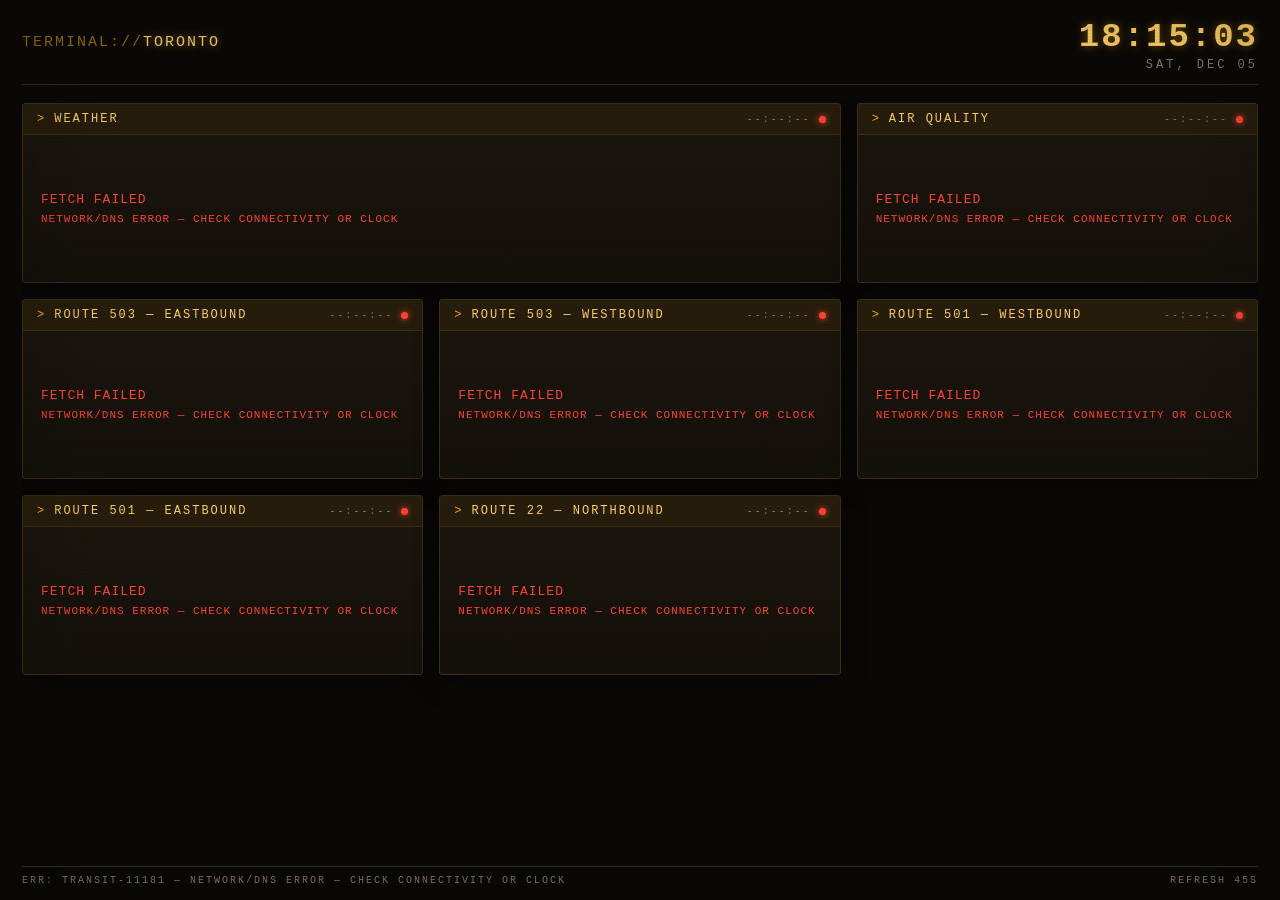
==== index.html @ 84bd6198 "Testing with working setup steps and updated widgets" ====
<!DOCTYPE html>
<html lang="en">
<head>
<meta charset="UTF-8">
<meta name="viewport" content="width=device-width, initial-scale=1.0, user-scalable=no">
<title>TERMINAL://DASHBOARD</title>
<link rel="stylesheet" href="css/style.css">
</head>
<body>

  <div class="crt-overlay"></div>

  <header class="topbar">
    <div>
      <div class="brand">TERMINAL://<span class="city" id="brand-city">DASHBOARD</span></div>
    </div>
    <div class="clock-wrap">
      <div class="clock"><span id="clock-time">00:00:00</span></div>
      <div class="date" id="clock-date">MON JAN 01</div>
    </div>
  </header>

  <main class="grid" id="widget-grid"></main>

  <footer class="statusbar">
    <span id="status-left">SYS OK</span>
    <span id="status-right">REFRESH 45s</span>
  </footer>

  <script src="js/config.js"></script>
  <script src="js/clock.js"></script>
  <script src="js/widget-engine.js"></script>
  <script src="js/widgets/weather.js"></script>
  <script src="js/widgets/air-quality.js"></script>
  <script src="js/widgets/transit.js"></script>
  <script src="js/bootstrap.js"></script>
</body>
</html>
---- css/style.css ----
/* ============================================================
   CONFIG-DRIVEN KIOSK DASHBOARD — styles
   Widget-specific internals are grouped by widget below the
   shared card/grid rules. Add a new widget's CSS in its own
   section rather than overloading an existing one.
   ============================================================ */

:root{
  --bg:            #0a0806;
  --bg-panel:      #14100a;
  --bg-panel-2:    #1b150d;
  --border:        #3d2f14;
  --border-bright: #6b4f18;
  --amber:         #ffb000;
  --amber-bright:  #ffd166;
  --amber-dim:     #9c6d00;
  --text:          #e8dcc4;
  --text-dim:      #8a7c60;
  --red:           #ff4433;
  --font: ui-monospace, "Cascadia Code", "JetBrains Mono", "Segoe UI Mono",
          Consolas, "Liberation Mono", Menlo, monospace;
}

*{ box-sizing: border-box; }

html, body{
  margin:0; padding:0; width:100%; height:100%;
  background: var(--bg);
  color: var(--text);
  font-family: var(--font);
  overflow: hidden;
  -webkit-user-select: none; user-select: none;
}

body{
  display:flex; flex-direction:column;
  padding: 18px 22px 14px;
  position: relative;
}

/* subtle CRT scanline + vignette overlay, purely atmospheric */
.crt-overlay{
  position:fixed; inset:0; pointer-events:none; z-index:50;
  background:
    repeating-linear-gradient(
      to bottom,
      rgba(0,0,0,0.16) 0px,
      rgba(0,0,0,0.16) 1px,
      transparent 1px,
      transparent 3px
    );
  mix-blend-mode: multiply;
  opacity: 0.35;
}
.crt-overlay::after{
  content:"";
  position:absolute; inset:0;
  box-shadow: inset 0 0 140px rgba(0,0,0,0.75);
}

/* ---------- top bar ---------- */
.topbar{
  display:flex; align-items:baseline; justify-content:space-between;
  border-bottom: 1px solid var(--border);
  padding-bottom: 12px; margin-bottom: 18px;
  flex-shrink:0;
}
.brand{
  font-size: 15px; letter-spacing: 2px; color: var(--amber-dim);
  text-transform: uppercase;
}
.brand .city{ color: var(--amber-bright); text-shadow: 0 0 8px rgba(255,209,102,0.5); }

.clock-wrap{ text-align:right; }
.clock{
  font-size: 34px; font-weight: 600; letter-spacing: 2px;
  color: var(--amber-bright);
  text-shadow: 0 0 10px rgba(255,176,0,0.45);
}
@keyframes blink{ 50%{ opacity:0; } }
.date{
  font-size: 12px; letter-spacing: 3px; color: var(--text-dim);
  text-transform: uppercase; margin-top: 2px;
}

/* ---------- widget grid ---------- */
.grid{
  flex: 1;
  display: grid;
  grid-template-columns: repeat(auto-fill, minmax(300px, 1fr));
  grid-auto-rows: minmax(180px, auto);
  gap: 16px;
  align-content:start;
  overflow: hidden;
}

.card{
  background: linear-gradient(180deg, var(--bg-panel-2), var(--bg-panel));
  border: 1px solid var(--border);
  border-radius: 3px;
  display:flex; flex-direction:column;
  overflow:hidden;
  box-shadow: 0 0 0 1px rgba(0,0,0,0.4), 0 8px 24px rgba(0,0,0,0.35);
}
.card[data-span="2"]{ grid-column: span 2; }
.card[data-span="3"]{ grid-column: span 3; }

.card-titlebar{
  display:flex; align-items:center; gap:8px;
  padding: 8px 14px;
  background: rgba(255,176,0,0.05);
  border-bottom: 1px solid var(--border);
  font-size: 12px; letter-spacing: 2px; text-transform: uppercase;
  color: var(--amber-dim);
}
.card-titlebar .prompt{ color: var(--amber); }
.card-titlebar .title{
  color: var(--amber-bright); flex-shrink:1; min-width:0;
  overflow:hidden; text-overflow:ellipsis; white-space:nowrap;
}
.card-titlebar .spacer{ flex:1; }
.status-dot{
  width:7px; height:7px; border-radius:50%;
  background: var(--text-dim);
  box-shadow: 0 0 6px currentColor;
  flex-shrink:0;
}
.status-dot.online{ background: var(--amber-bright); color: var(--amber-bright); }
.status-dot.stale{ background: var(--red); color: var(--red); animation: blink 1.4s steps(1) infinite; }
.updated{ font-size: 10px; color: var(--text-dim); white-space:nowrap; }

.card-body{
  flex:1; padding: 16px 18px;
  display:flex; flex-direction:column; justify-content:center;
  overflow:hidden;
}

/* ---------- weather widget internals ---------- */
.wx-main{ display:flex; align-items:center; gap:22px; }
.wx-temp{
  font-size: 68px; font-weight: 700; color: var(--amber-bright);
  text-shadow: 0 0 14px rgba(255,176,0,0.4);
  line-height:1;
}
.wx-temp sup{ font-size: 26px; color: var(--amber-dim); }
.wx-info{ display:flex; flex-direction:column; gap:4px; }
.wx-cond{ font-size: 16px; letter-spacing:1px; text-transform:uppercase; color: var(--text); }
.wx-sub{ font-size: 12px; color: var(--text-dim); letter-spacing:0.5px; }
.wx-sub b{ color: var(--amber); font-weight:600; }

.wx-hourly{
  display:flex; gap:14px; margin-top:22px; padding-top:16px;
  border-top: 1px dashed var(--border);
}
.wx-hour{ flex:1; display:flex; flex-direction:column; align-items:center; gap:6px; }
.wx-hour .h-label{ font-size:10px; color: var(--text-dim); letter-spacing:1px; }
.wx-hour .h-bar-track{
  width:10px; height:60px; background: rgba(255,176,0,0.08);
  border:1px solid var(--border); border-radius:2px;
  display:flex; align-items:flex-end; overflow:hidden;
}
.wx-hour .h-bar{ width:100%; background: linear-gradient(180deg, var(--amber-bright), var(--amber-dim)); }
.wx-hour .h-temp{ font-size:11px; color: var(--amber); font-weight:600; }

/* ---------- air quality widget internals ---------- */
.aq-main{ display:flex; align-items:center; gap:22px; }
.aq-value{
  font-size: 60px; font-weight: 700; line-height:1;
  text-shadow: 0 0 14px rgba(255,176,0,0.35);
}
.aq-info{ display:flex; flex-direction:column; gap:4px; }
.aq-cond{ font-size: 14px; letter-spacing:1px; text-transform:uppercase; }
.aq-sub{ font-size: 12px; color: var(--text-dim); letter-spacing:0.5px; }
.aq-sub b{ color: var(--amber); font-weight:600; }

/* ---------- transit widget internals ---------- */
.tr-dest{
  font-size:11px; color: var(--text-dim); letter-spacing:0.5px;
  text-transform:uppercase; margin-bottom:10px;
}
.tr-alert{
  font-size:11px; color: var(--red); letter-spacing:0.5px;
  padding:6px 8px; margin-bottom:10px;
  border:1px solid var(--red); border-radius:2px;
  background: rgba(255,68,51,0.08);
}
.tr-list{ display:flex; flex-direction:column; gap:10px; }
.tr-arrival{
  display:flex; align-items:baseline; gap:10px;
  padding-bottom:8px; border-bottom:1px dashed var(--border);
}
.tr-arrival:last-child{ border-bottom:none; padding-bottom:0; }
.tr-mins{
  font-size:28px; font-weight:700; color:var(--amber-bright);
  text-shadow: 0 0 10px rgba(255,176,0,0.4);
  min-width:44px;
}
.tr-unit{ font-size:11px; letter-spacing:1px; color:var(--text-dim); text-transform:uppercase; }

.placeholder{ color: var(--text-dim); font-size: 13px; letter-spacing:1px; }
.placeholder.err{ color: var(--red); }

/* ---------- status bar ---------- */
.statusbar{
  flex-shrink:0; margin-top: 14px; padding-top: 8px;
  border-top: 1px solid var(--border);
  font-size: 10px; letter-spacing: 2px; color: var(--text-dim);
  text-transform: uppercase;
  display:flex; justify-content:space-between;
}
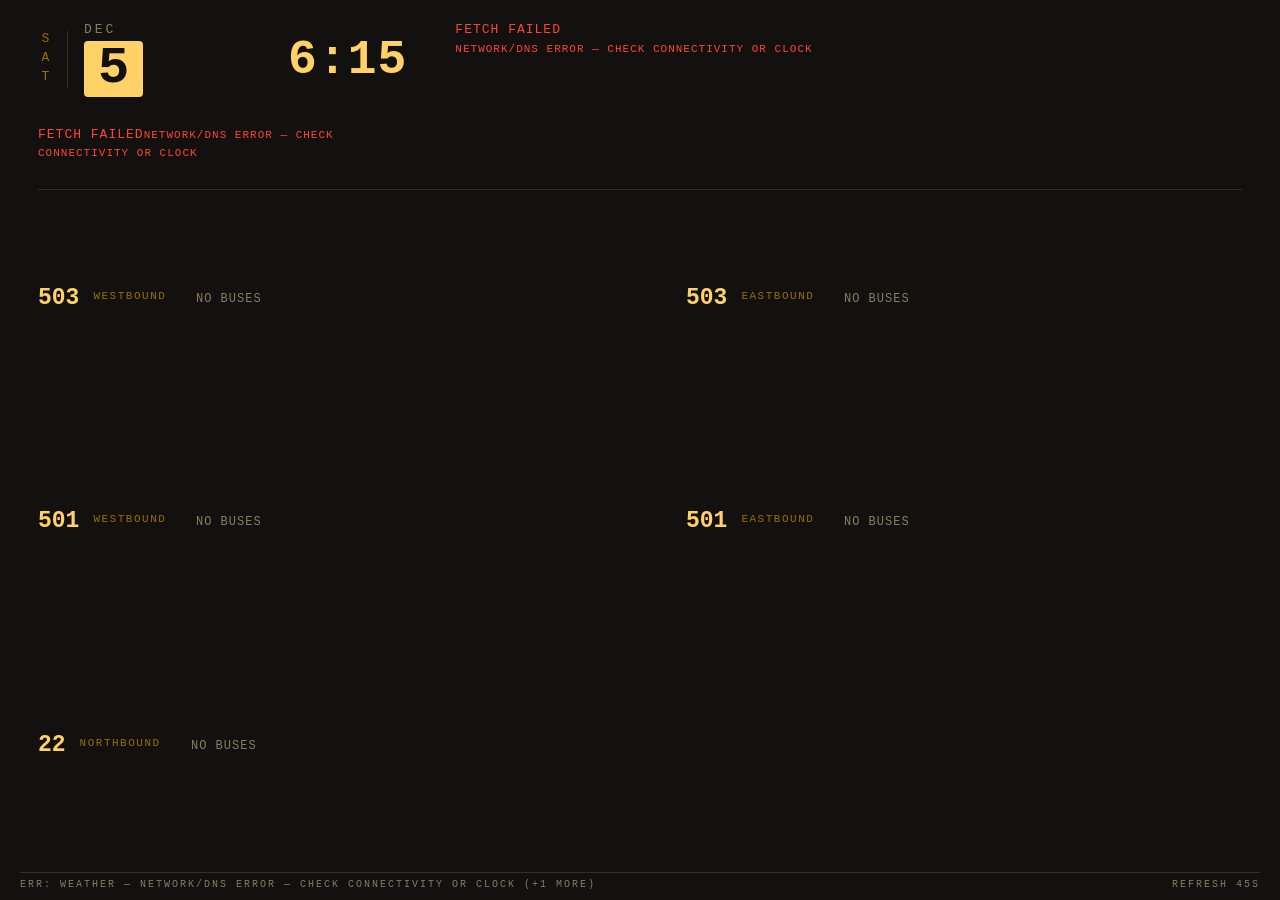
==== commit ccf06025: "Fixing up with new styles and layout" ====
--- a/index.html
+++ b/index.html
@@ -8,18 +8,6 @@
 </head>
 <body>
 
-  <div class="crt-overlay"></div>
-
-  <header class="topbar">
-    <div>
-      <div class="brand">TERMINAL://<span class="city" id="brand-city">DASHBOARD</span></div>
-    </div>
-    <div class="clock-wrap">
-      <div class="clock"><span id="clock-time">00:00:00</span></div>
-      <div class="date" id="clock-date">MON JAN 01</div>
-    </div>
-  </header>
-
   <main class="grid" id="widget-grid"></main>
 
   <footer class="statusbar">
@@ -28,10 +16,10 @@
   </footer>
 
   <script src="js/config.js"></script>
-  <script src="js/clock.js"></script>
   <script src="js/widget-engine.js"></script>
   <script src="js/widgets/weather.js"></script>
-  <script src="js/widgets/air-quality.js"></script>
+  <script src="js/widgets/weather-hourly.js"></script>
+  <script src="js/widgets/calendar.js"></script>
   <script src="js/widgets/transit.js"></script>
   <script src="js/bootstrap.js"></script>
 </body>
--- a/css/style.css
+++ b/css/style.css
@@ -5,206 +5,451 @@
    section rather than overloading an existing one.
    ============================================================ */
 
-:root{
-  --bg:            #0a0806;
-  --bg-panel:      #14100a;
-  --bg-panel-2:    #1b150d;
-  --border:        #3d2f14;
+:root {
+  --bg: #12110f;
+  --bg-panel: #171611;
+  --border: #3d2f14;
   --border-bright: #6b4f18;
-  --amber:         #ffb000;
-  --amber-bright:  #ffd166;
-  --amber-dim:     #9c6d00;
-  --text:          #e8dcc4;
-  --text-dim:      #8a7c60;
-  --red:           #ff4433;
+  --amber: #ffb000;
+  --amber-bright: #ffd166;
+  --amber-dim: #9c6d00;
+  --text: #e8dcc4;
+  --text-dim: #8a7c60;
+  --red: #ff4433;
   --font: ui-monospace, "Cascadia Code", "JetBrains Mono", "Segoe UI Mono",
-          Consolas, "Liberation Mono", Menlo, monospace;
-}
-
-*{ box-sizing: border-box; }
-
-html, body{
-  margin:0; padding:0; width:100%; height:100%;
+    Consolas, "Liberation Mono", Menlo, monospace;
+}
+
+* {
+  box-sizing: border-box;
+}
+
+html,
+body {
+  margin: 0;
+  padding: 0;
+  width: 100%;
+  height: 100%;
   background: var(--bg);
   color: var(--text);
   font-family: var(--font);
   overflow: hidden;
-  -webkit-user-select: none; user-select: none;
-}
-
-body{
-  display:flex; flex-direction:column;
-  padding: 18px 22px 14px;
+  -webkit-user-select: none;
+  user-select: none;
+}
+
+body {
+  display: flex;
+  flex-direction: column;
+  padding: 14px 20px 10px;
   position: relative;
 }
 
-/* subtle CRT scanline + vignette overlay, purely atmospheric */
-.crt-overlay{
-  position:fixed; inset:0; pointer-events:none; z-index:50;
-  background:
-    repeating-linear-gradient(
-      to bottom,
-      rgba(0,0,0,0.16) 0px,
-      rgba(0,0,0,0.16) 1px,
-      transparent 1px,
-      transparent 3px
-    );
-  mix-blend-mode: multiply;
-  opacity: 0.35;
-}
-.crt-overlay::after{
-  content:"";
-  position:absolute; inset:0;
-  box-shadow: inset 0 0 140px rgba(0,0,0,0.75);
-}
-
-/* ---------- top bar ---------- */
-.topbar{
-  display:flex; align-items:baseline; justify-content:space-between;
-  border-bottom: 1px solid var(--border);
-  padding-bottom: 12px; margin-bottom: 18px;
-  flex-shrink:0;
-}
-.brand{
-  font-size: 15px; letter-spacing: 2px; color: var(--amber-dim);
-  text-transform: uppercase;
-}
-.brand .city{ color: var(--amber-bright); text-shadow: 0 0 8px rgba(255,209,102,0.5); }
-
-.clock-wrap{ text-align:right; }
-.clock{
-  font-size: 34px; font-weight: 600; letter-spacing: 2px;
-  color: var(--amber-bright);
-  text-shadow: 0 0 10px rgba(255,176,0,0.45);
-}
-@keyframes blink{ 50%{ opacity:0; } }
-.date{
-  font-size: 12px; letter-spacing: 3px; color: var(--text-dim);
-  text-transform: uppercase; margin-top: 2px;
+@keyframes blink {
+  50% {
+    opacity: 0;
+  }
 }
 
 /* ---------- widget grid ---------- */
-.grid{
+/* fixed 3 columns, not auto-fill — the display is a single known
+   1024x600 size, not a responsive range, so the grid is defined to
+   match it exactly. 3 explicit rows: weather (row 1, col 1) stacks
+   over calendar (row 2, col 1); the hourly forecast fills the
+   remaining 2x1 area beside them (cols 2-3, spanning both rows); the
+   transit board gets everything left over (1fr) across the full
+   width. Each of these widgets is positioned explicitly by
+   [data-widget] below rather than relying on auto-flow order. */
+.grid {
   flex: 1;
   display: grid;
-  grid-template-columns: repeat(auto-fill, minmax(300px, 1fr));
-  grid-auto-rows: minmax(180px, auto);
-  gap: 16px;
-  align-content:start;
-  overflow: hidden;
-}
-
-.card{
-  background: linear-gradient(180deg, var(--bg-panel-2), var(--bg-panel));
-  border: 1px solid var(--border);
-  border-radius: 3px;
-  display:flex; flex-direction:column;
-  overflow:hidden;
-  box-shadow: 0 0 0 1px rgba(0,0,0,0.4), 0 8px 24px rgba(0,0,0,0.35);
-}
-.card[data-span="2"]{ grid-column: span 2; }
-.card[data-span="3"]{ grid-column: span 3; }
-
-.card-titlebar{
-  display:flex; align-items:center; gap:8px;
-  padding: 8px 14px;
-  background: rgba(255,176,0,0.05);
-  border-bottom: 1px solid var(--border);
-  font-size: 12px; letter-spacing: 2px; text-transform: uppercase;
+  grid-template-columns: repeat(3, 1fr);
+  grid-template-rows: auto auto 1fr;
+  gap: 12px;
+  align-content: start;
+  overflow: hidden;
+}
+
+.card[data-widget="calendar"] { grid-column: 1; grid-row: 1; }
+.card[data-widget="weather"] { grid-column: 1; grid-row: 2; }
+.card[data-widget="weather-hourly"] { grid-column: 2 / 4; grid-row: 1 / 3; }
+.card[data-widget="transit-list"] { grid-column: 1 / 4; grid-row: 3; }
+
+.card {
+  background: var(--bg-panel);
+  border-radius: 6px;
+  display: flex;
+  flex-direction: column;
+  overflow: hidden;
+}
+
+/* no border/background/title bar — content sits directly on the page
+   background */
+.card.card-bare {
+  background: none;
+  border: none;
+  box-shadow: none;
+}
+
+.card-titlebar {
+  display: flex;
+  align-items: center;
+  gap: 10px;
+  padding: 16px 18px 0;
+  font-size: 12px;
+  letter-spacing: 2px;
+  text-transform: uppercase;
   color: var(--amber-dim);
 }
-.card-titlebar .prompt{ color: var(--amber); }
-.card-titlebar .title{
-  color: var(--amber-bright); flex-shrink:1; min-width:0;
-  overflow:hidden; text-overflow:ellipsis; white-space:nowrap;
-}
-.card-titlebar .spacer{ flex:1; }
-.status-dot{
-  width:7px; height:7px; border-radius:50%;
+
+.card-titlebar .title {
+  color: var(--amber-bright);
+  flex-shrink: 1;
+  min-width: 0;
+  overflow: hidden;
+  text-overflow: ellipsis;
+  white-space: nowrap;
+}
+
+.card-titlebar .spacer {
+  flex: 1;
+}
+
+.status-dot {
+  width: 7px;
+  height: 7px;
+  border-radius: 50%;
   background: var(--text-dim);
   box-shadow: 0 0 6px currentColor;
-  flex-shrink:0;
-}
-.status-dot.online{ background: var(--amber-bright); color: var(--amber-bright); }
-.status-dot.stale{ background: var(--red); color: var(--red); animation: blink 1.4s steps(1) infinite; }
-.updated{ font-size: 10px; color: var(--text-dim); white-space:nowrap; }
-
-.card-body{
-  flex:1; padding: 16px 18px;
-  display:flex; flex-direction:column; justify-content:center;
-  overflow:hidden;
+  flex-shrink: 0;
+}
+
+.status-dot.online {
+  background: var(--amber-bright);
+  color: var(--amber-bright);
+}
+
+.status-dot.stale {
+  background: var(--red);
+  color: var(--red);
+  animation: blink 1.4s steps(1) infinite;
+}
+
+.updated {
+  font-size: 10px;
+  color: var(--text-dim);
+  white-space: nowrap;
+}
+
+.card-body {
+  padding: 8px 18px;
+  overflow: hidden;
+}
+
+/* the transit board's card-body needs to actually consume the extra
+   height the outer grid now hands its row (1fr), and hand that height
+   on down to .tl-board so its rows can grow to fill it */
+.card[data-widget="transit-list"] .card-body {
+  height: 100%;
+  display: flex;
+  flex-direction: column;
+}
+
+/* same idea for the hourly forecast card, which now spans 2 rows —
+   .wx-hourly's height:100% needs a definite height to resolve against */
+.card[data-widget="weather-hourly"] .card-body {
+  height: 100%;
+  display: flex;
+  flex-direction: column;
 }
 
 /* ---------- weather widget internals ---------- */
-.wx-main{ display:flex; align-items:center; gap:22px; }
-.wx-temp{
-  font-size: 68px; font-weight: 700; color: var(--amber-bright);
-  text-shadow: 0 0 14px rgba(255,176,0,0.4);
-  line-height:1;
-}
-.wx-temp sup{ font-size: 26px; color: var(--amber-dim); }
-.wx-info{ display:flex; flex-direction:column; gap:4px; }
-.wx-cond{ font-size: 16px; letter-spacing:1px; text-transform:uppercase; color: var(--text); }
-.wx-sub{ font-size: 12px; color: var(--text-dim); letter-spacing:0.5px; }
-.wx-sub b{ color: var(--amber); font-weight:600; }
-
-.wx-hourly{
-  display:flex; gap:14px; margin-top:22px; padding-top:16px;
-  border-top: 1px dashed var(--border);
-}
-.wx-hour{ flex:1; display:flex; flex-direction:column; align-items:center; gap:6px; }
-.wx-hour .h-label{ font-size:10px; color: var(--text-dim); letter-spacing:1px; }
-.wx-hour .h-bar-track{
-  width:10px; height:60px; background: rgba(255,176,0,0.08);
-  border:1px solid var(--border); border-radius:2px;
-  display:flex; align-items:flex-end; overflow:hidden;
-}
-.wx-hour .h-bar{ width:100%; background: linear-gradient(180deg, var(--amber-bright), var(--amber-dim)); }
-.wx-hour .h-temp{ font-size:11px; color: var(--amber); font-weight:600; }
-
-/* ---------- air quality widget internals ---------- */
-.aq-main{ display:flex; align-items:center; gap:22px; }
-.aq-value{
-  font-size: 60px; font-weight: 700; line-height:1;
-  text-shadow: 0 0 14px rgba(255,176,0,0.35);
-}
-.aq-info{ display:flex; flex-direction:column; gap:4px; }
-.aq-cond{ font-size: 14px; letter-spacing:1px; text-transform:uppercase; }
-.aq-sub{ font-size: 12px; color: var(--text-dim); letter-spacing:0.5px; }
-.aq-sub b{ color: var(--amber); font-weight:600; }
-
-/* ---------- transit widget internals ---------- */
-.tr-dest{
-  font-size:11px; color: var(--text-dim); letter-spacing:0.5px;
-  text-transform:uppercase; margin-bottom:10px;
-}
-.tr-alert{
-  font-size:11px; color: var(--red); letter-spacing:0.5px;
-  padding:6px 8px; margin-bottom:10px;
-  border:1px solid var(--red); border-radius:2px;
-  background: rgba(255,68,51,0.08);
-}
-.tr-list{ display:flex; flex-direction:column; gap:10px; }
-.tr-arrival{
-  display:flex; align-items:baseline; gap:10px;
-  padding-bottom:8px; border-bottom:1px dashed var(--border);
-}
-.tr-arrival:last-child{ border-bottom:none; padding-bottom:0; }
-.tr-mins{
-  font-size:28px; font-weight:700; color:var(--amber-bright);
-  text-shadow: 0 0 10px rgba(255,176,0,0.4);
-  min-width:44px;
-}
-.tr-unit{ font-size:11px; letter-spacing:1px; color:var(--text-dim); text-transform:uppercase; }
-
-.placeholder{ color: var(--text-dim); font-size: 13px; letter-spacing:1px; }
-.placeholder.err{ color: var(--red); }
+/* stacked (not side-by-side) — this card is now only 1 column wide,
+   sharing that column with the calendar below it */
+.wx-main {
+  display: flex;
+  flex-direction: column;
+  gap: 6px;
+}
+
+.wx-temp {
+  font-size: 52px;
+  font-weight: 700;
+  color: var(--amber-bright);
+  line-height: 1;
+}
+
+.wx-temp sup {
+  font-size: 20px;
+  color: var(--amber-dim);
+}
+
+.wx-info {
+  display: flex;
+  flex-direction: column;
+  gap: 4px;
+}
+
+.wx-cond {
+  font-size: 15px;
+  letter-spacing: 1px;
+  text-transform: uppercase;
+  color: var(--text);
+}
+
+.wx-sub {
+  font-size: 12px;
+  color: var(--text-dim);
+  letter-spacing: 0.5px;
+}
+
+.wx-sub b {
+  color: var(--amber);
+  font-weight: 600;
+}
+
+/* ---------- hourly forecast widget internals ---------- */
+/* one rounded "pill" per hour — time, a condition icon, temperature —
+   instead of a bar chart. Its own (wider, taller) card now, so there's
+   plenty of room for these to breathe. */
+.wx-hourly {
+  display: flex;
+  gap: 14px;
+  height: 100%;
+}
+
+.wx-pill {
+  flex: 1;
+  display: flex;
+  flex-direction: column;
+  align-items: center;
+  justify-content: space-between;
+  gap: 10px;
+  padding: 18px 8px;
+  background: var(--bg-panel);
+  border-radius: 999px;
+}
+
+.wx-pill-time {
+  font-size: 12px;
+  color: var(--text-dim);
+  letter-spacing: 1px;
+}
+
+.wx-pill-icon {
+  width: 34px;
+  height: 34px;
+  color: var(--amber-bright);
+}
+
+.wx-pill-icon svg {
+  width: 100%;
+  height: 100%;
+}
+
+.wx-pill-temp {
+  font-size: 17px;
+  font-weight: 700;
+  color: var(--amber-bright);
+}
+
+/* ---------- calendar/date panel ---------- */
+/* spine (vertical weekday) + stamp block (day number) on the left,
+   time split off to its own space on the right */
+.cal-panel {
+  display: flex;
+  align-items: center;
+  gap: 16px;
+}
+
+.cal-spine {
+  writing-mode: vertical-rl;
+  text-orientation: upright;
+  font-size: 13px;
+  letter-spacing: 4px;
+  color: var(--amber-dim);
+  border-right: 1px solid var(--border);
+  padding-right: 14px;
+  text-transform: uppercase;
+}
+
+.cal-date-main {
+  display: flex;
+  flex-direction: column;
+}
+
+.cal-month {
+  font-size: 13px;
+  letter-spacing: 3px;
+  color: var(--text-dim);
+  text-transform: uppercase;
+}
+
+.cal-stampblock {
+  display: inline-block;
+  width: fit-content;
+  margin-top: 4px;
+  background: var(--amber-bright);
+  border-radius: 4px;
+  padding: 2px 14px;
+}
+
+.cal-daynum {
+  font-size: 52px;
+  font-weight: 700;
+  color: var(--bg);
+  line-height: 1;
+}
+
+.cal-time-block {
+  margin-left: auto;
+  text-align: right;
+}
+
+.cal-time {
+  font-size: 48px;
+  font-weight: 800;
+  color: var(--amber-bright);
+  line-height: 1;
+  letter-spacing: 1px;
+}
+
+/* ---------- transit departure board ---------- */
+/* no card/background, no divider lines — just breathing room between
+   entries. A 2-column grid of taller entries (route+direction, then
+   destination+time), sitting directly on the page background same as
+   the weather section, like an airport/station board. */
+.tl-board {
+  flex: 1;
+  display: grid;
+  grid-template-columns: 1fr 1fr;
+  grid-auto-rows: 1fr;
+  row-gap: 6px;
+  column-gap: 40px;
+  border-top: 1px solid var(--border);
+}
+
+/* route number beside a block-stacked direction+destination unit — dest
+   is a plain block under direction, landing directly under "WESTBOUND"
+   rather than under the route number. ETAs get their own column, sized
+   to the full height of the entry so they're the biggest thing here. */
+.tl-entry {
+  display: grid;
+  grid-template-columns: auto 1fr;
+  align-items: stretch;
+  column-gap: 20px;
+  padding: 10px 26px;
+}
+
+.tl-entry:nth-child(odd) {
+  padding-left: 0;
+}
+
+.tl-entry:nth-child(even) {
+  padding-right: 0;
+}
+
+.tl-entry-head {
+  display: flex;
+  align-items: center;
+  gap: 14px;
+  padding-right: 10px;
+}
+
+.tl-route {
+  font-size: 23px;
+  font-weight: 800;
+  color: var(--amber-bright);
+  line-height: 1;
+}
+
+.tl-dir-stack {
+  display: flex;
+  flex-direction: column;
+}
+
+.tl-dir {
+  font-size: 11px;
+  letter-spacing: 1.5px;
+  color: var(--amber-dim);
+  text-transform: uppercase;
+  line-height: 1;
+}
+
+.tl-dest {
+  line-height: 1;
+  margin-top: 4px;
+  font-size: 10px;
+  color: var(--text-dim);
+  letter-spacing: 0.2px;
+  overflow: hidden;
+  text-overflow: ellipsis;
+  white-space: nowrap;
+  max-width: 180px;
+}
+
+/* the ETAs are the whole point of this board — the number itself scales
+   to fill the entry's actual height via container query units, instead
+   of a fixed font-size that leaves space unused when a row grows */
+.tl-eta-row {
+  container-type: size;
+  display: flex;
+  align-items: center;
+  gap: 28px;
+}
+
+.tl-eta-sep {
+  font-size: 14px;
+  color: var(--border-bright);
+}
+
+.tl-eta-num {
+  font-size: 95cqh;
+  font-weight: 800;
+  color: var(--amber-bright);
+  line-height: 1;
+}
+
+.tl-eta-num small {
+  font-size: 0.3em;
+  font-weight: 600;
+  color: var(--text-dim);
+  margin-left: 0.08em;
+}
+
+/* a bus arriving within URGENT_THRESHOLD_MINS gets a soft glow — the one
+   deliberate accent on an otherwise flat/glow-free theme */
+.tl-eta-num.tl-urgent {
+  text-shadow: 0 0 22px rgba(255, 176, 0, 0.55);
+}
+
+.tl-none {
+  font-size: 12px;
+  color: var(--text-dim);
+  letter-spacing: 1px;
+  text-transform: uppercase;
+}
+
+.placeholder {
+  color: var(--text-dim);
+  font-size: 13px;
+  letter-spacing: 1px;
+}
+
+.placeholder.err {
+  color: var(--red);
+}
 
 /* ---------- status bar ---------- */
-.statusbar{
-  flex-shrink:0; margin-top: 14px; padding-top: 8px;
+.statusbar {
+  flex-shrink: 0;
+  margin-top: 10px;
+  padding-top: 6px;
   border-top: 1px solid var(--border);
-  font-size: 10px; letter-spacing: 2px; color: var(--text-dim);
-  text-transform: uppercase;
-  display:flex; justify-content:space-between;
-}
+  font-size: 10px;
+  letter-spacing: 2px;
+  color: var(--text-dim);
+  text-transform: uppercase;
+  display: flex;
+  justify-content: space-between;
+}
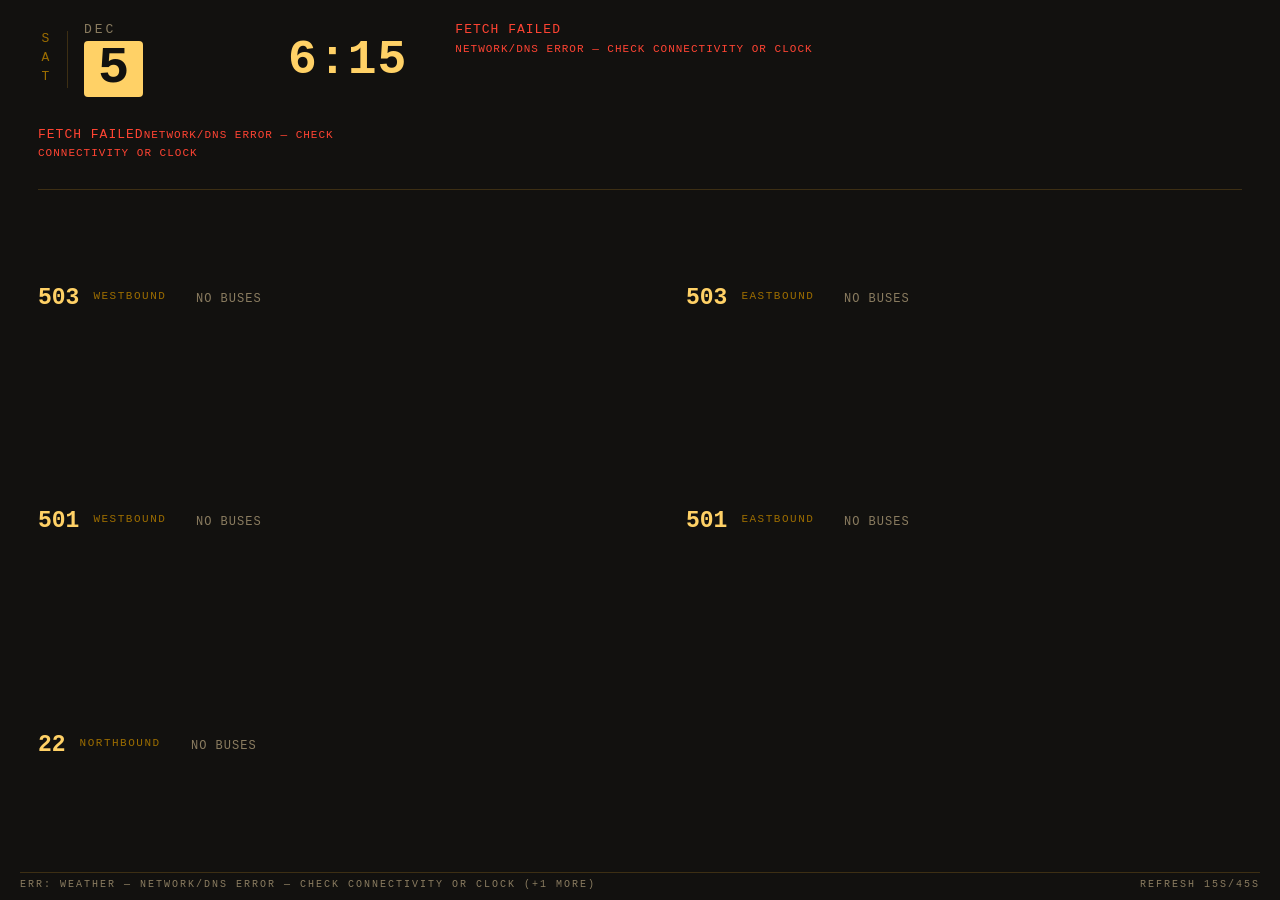
==== commit 68a3bd01: "Style changes  and added icons" ====
--- a/index.html
+++ b/index.html
@@ -17,6 +17,7 @@
 
   <script src="js/config.js"></script>
   <script src="js/widget-engine.js"></script>
+  <script src="js/weather-icons.js"></script>
   <script src="js/widgets/weather.js"></script>
   <script src="js/widgets/weather-hourly.js"></script>
   <script src="js/widgets/calendar.js"></script>
--- a/css/style.css
+++ b/css/style.css
@@ -13,6 +13,9 @@
   --amber: #ffb000;
   --amber-bright: #ffd166;
   --amber-dim: #9c6d00;
+  --blue: #4da6ff;
+  --blue-pale: #7d93a8;
+  --blue-vivid: #1f8fff;
   --text: #e8dcc4;
   --text-dim: #8a7c60;
   --red: #ff4433;
@@ -164,12 +167,28 @@
 }
 
 /* ---------- weather widget internals ---------- */
-/* stacked (not side-by-side) — this card is now only 1 column wide,
-   sharing that column with the calendar below it */
+/* two columns: temp+details on the left (sized to content), a big
+   condition icon filling whatever width is left on the right — that
+   space used to just sit empty next to the text block */
 .wx-main {
   display: flex;
+  align-items: center;
+  gap: 12px;
+}
+
+.wx-col-left {
+  display: flex;
   flex-direction: column;
   gap: 6px;
+}
+
+.wx-col-right {
+  flex: 1;
+  display: flex;
+  flex-direction: column;
+  align-items: center;
+  gap: 6px;
+  min-width: 0;
 }
 
 .wx-temp {
@@ -188,6 +207,18 @@
   display: flex;
   flex-direction: column;
   gap: 4px;
+}
+
+.wx-icon-big {
+  width: 132px;
+  height: 132px;
+  color: var(--amber-bright);
+}
+
+.wx-icon-big svg {
+  width: 100%;
+  height: 100%;
+  display: block;
 }
 
 .wx-cond {
@@ -247,10 +278,22 @@
   height: 100%;
 }
 
+.wx-pill-stat {
+  display: flex;
+  flex-direction: column;
+  align-items: center;
+  gap: 6px;
+}
+
 .wx-pill-temp {
   font-size: 17px;
   font-weight: 700;
   color: var(--amber-bright);
+}
+
+.wx-pill-precip {
+  font-size: 17px;
+  color: color-mix(in srgb, var(--blue-pale), var(--blue-vivid) calc(var(--precip-t, 0) * 100%));
 }
 
 /* ---------- calendar/date panel ---------- */
